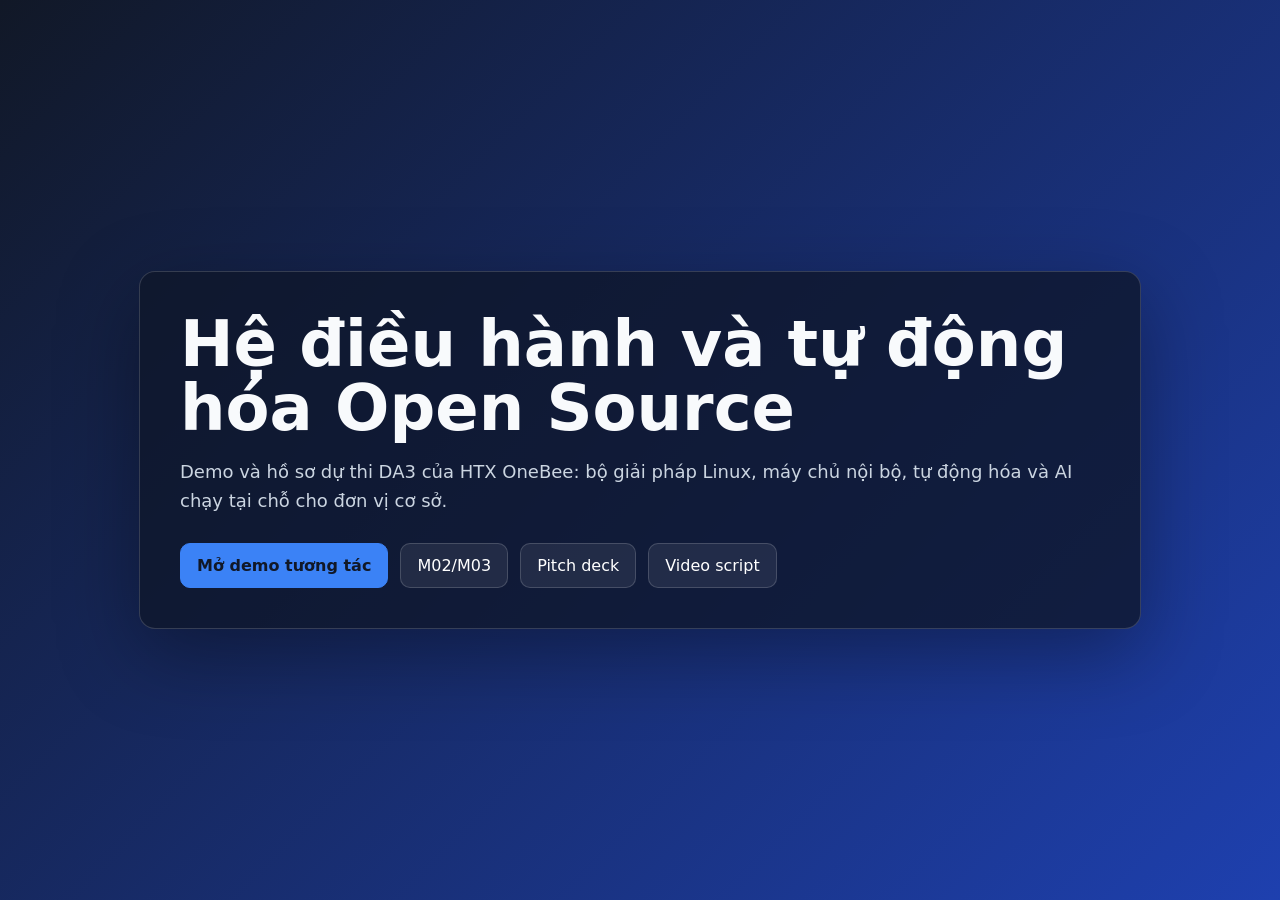
==== index.html @ 214f4f17 "docs: add public demo landing page" ====
<!DOCTYPE html>
<html lang="vi">
<head>
  <meta charset="UTF-8">
  <meta name="viewport" content="width=device-width, initial-scale=1.0">
  <title>DA3 - Hệ điều hành và tự động hóa Open Source</title>
  <style>
    body { margin: 0; min-height: 100vh; display: grid; place-items: center; font-family: Inter, system-ui, sans-serif; color: #f8fafc; background: linear-gradient(135deg, #111827, #1e40af); }
    main { width: min(920px, calc(100% - 32px)); padding: 40px; border: 1px solid rgba(255,255,255,.16); border-radius: 16px; background: rgba(15,23,42,.78); box-shadow: 0 24px 80px rgba(0,0,0,.35); }
    h1 { margin: 0 0 12px; font-size: clamp(32px, 7vw, 64px); line-height: 1; }
    p { color: #cbd5e1; font-size: 18px; line-height: 1.6; }
    .actions { display: flex; flex-wrap: wrap; gap: 12px; margin-top: 28px; }
    a { color: #fff; text-decoration: none; padding: 12px 16px; border-radius: 10px; border: 1px solid rgba(255,255,255,.16); background: rgba(255,255,255,.08); }
    a.primary { background: #3b82f6; border-color: #3b82f6; color: #111827; font-weight: 800; }
  </style>
</head>
<body>
  <main>
    <h1>Hệ điều hành và tự động hóa Open Source</h1>
    <p>Demo và hồ sơ dự thi DA3 của HTX OneBee: bộ giải pháp Linux, máy chủ nội bộ, tự động hóa và AI chạy tại chỗ cho đơn vị cơ sở.</p>
    <div class="actions">
      <a class="primary" href="./demo/">Mở demo tương tác</a>
      <a href="./docs/m02-m03-ho-so-du-thi.md">M02/M03</a>
      <a href="./docs/pitch-deck.md">Pitch deck</a>
      <a href="./docs/video-script.md">Video script</a>
    </div>
  </main>
</body>
</html>
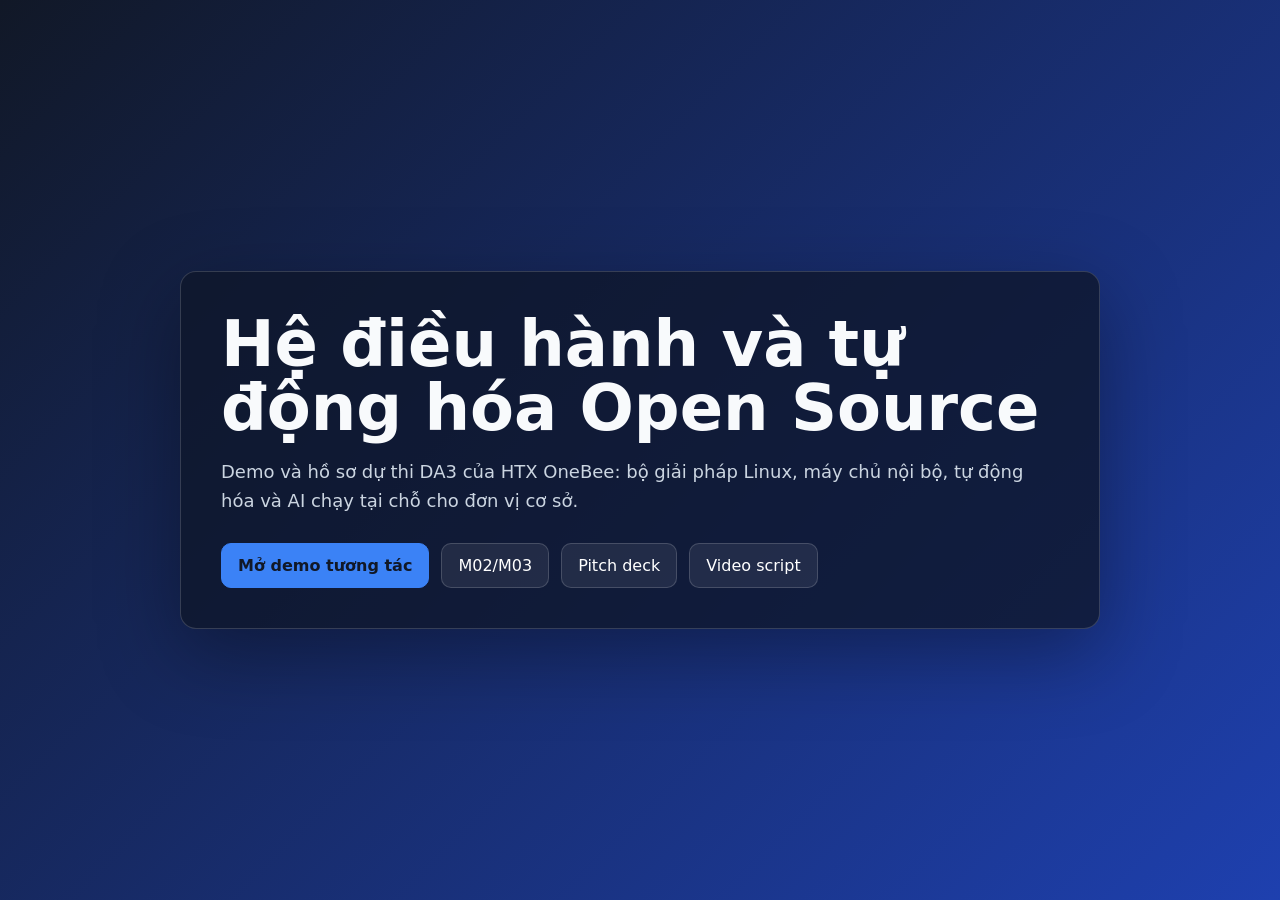
==== commit e2cc28c3: "fix(mobile): pin demo ribbon as top strip so it never covers content; stop landing card overflowing " ====
--- a/index.html
+++ b/index.html
@@ -6,12 +6,13 @@
   <title>DA3 - Hệ điều hành và tự động hóa Open Source</title>
   <style>
     body { margin: 0; min-height: 100vh; display: grid; place-items: center; font-family: Inter, system-ui, sans-serif; color: #f8fafc; background: linear-gradient(135deg, #111827, #1e40af); }
-    main { width: min(920px, calc(100% - 32px)); padding: 40px; border: 1px solid rgba(255,255,255,.16); border-radius: 16px; background: rgba(15,23,42,.78); box-shadow: 0 24px 80px rgba(0,0,0,.35); }
+    main { box-sizing: border-box; width: min(920px, calc(100% - 32px)); padding: 40px; border: 1px solid rgba(255,255,255,.16); border-radius: 16px; background: rgba(15,23,42,.78); box-shadow: 0 24px 80px rgba(0,0,0,.35); }
     h1 { margin: 0 0 12px; font-size: clamp(32px, 7vw, 64px); line-height: 1; }
     p { color: #cbd5e1; font-size: 18px; line-height: 1.6; }
     .actions { display: flex; flex-wrap: wrap; gap: 12px; margin-top: 28px; }
     a { color: #fff; text-decoration: none; padding: 12px 16px; border-radius: 10px; border: 1px solid rgba(255,255,255,.16); background: rgba(255,255,255,.08); }
     a.primary { background: #3b82f6; border-color: #3b82f6; color: #111827; font-weight: 800; }
+    @media (max-width: 600px) { main { padding: 24px 20px; } p { font-size: 16px; } }
   </style>
 </head>
 <body>
